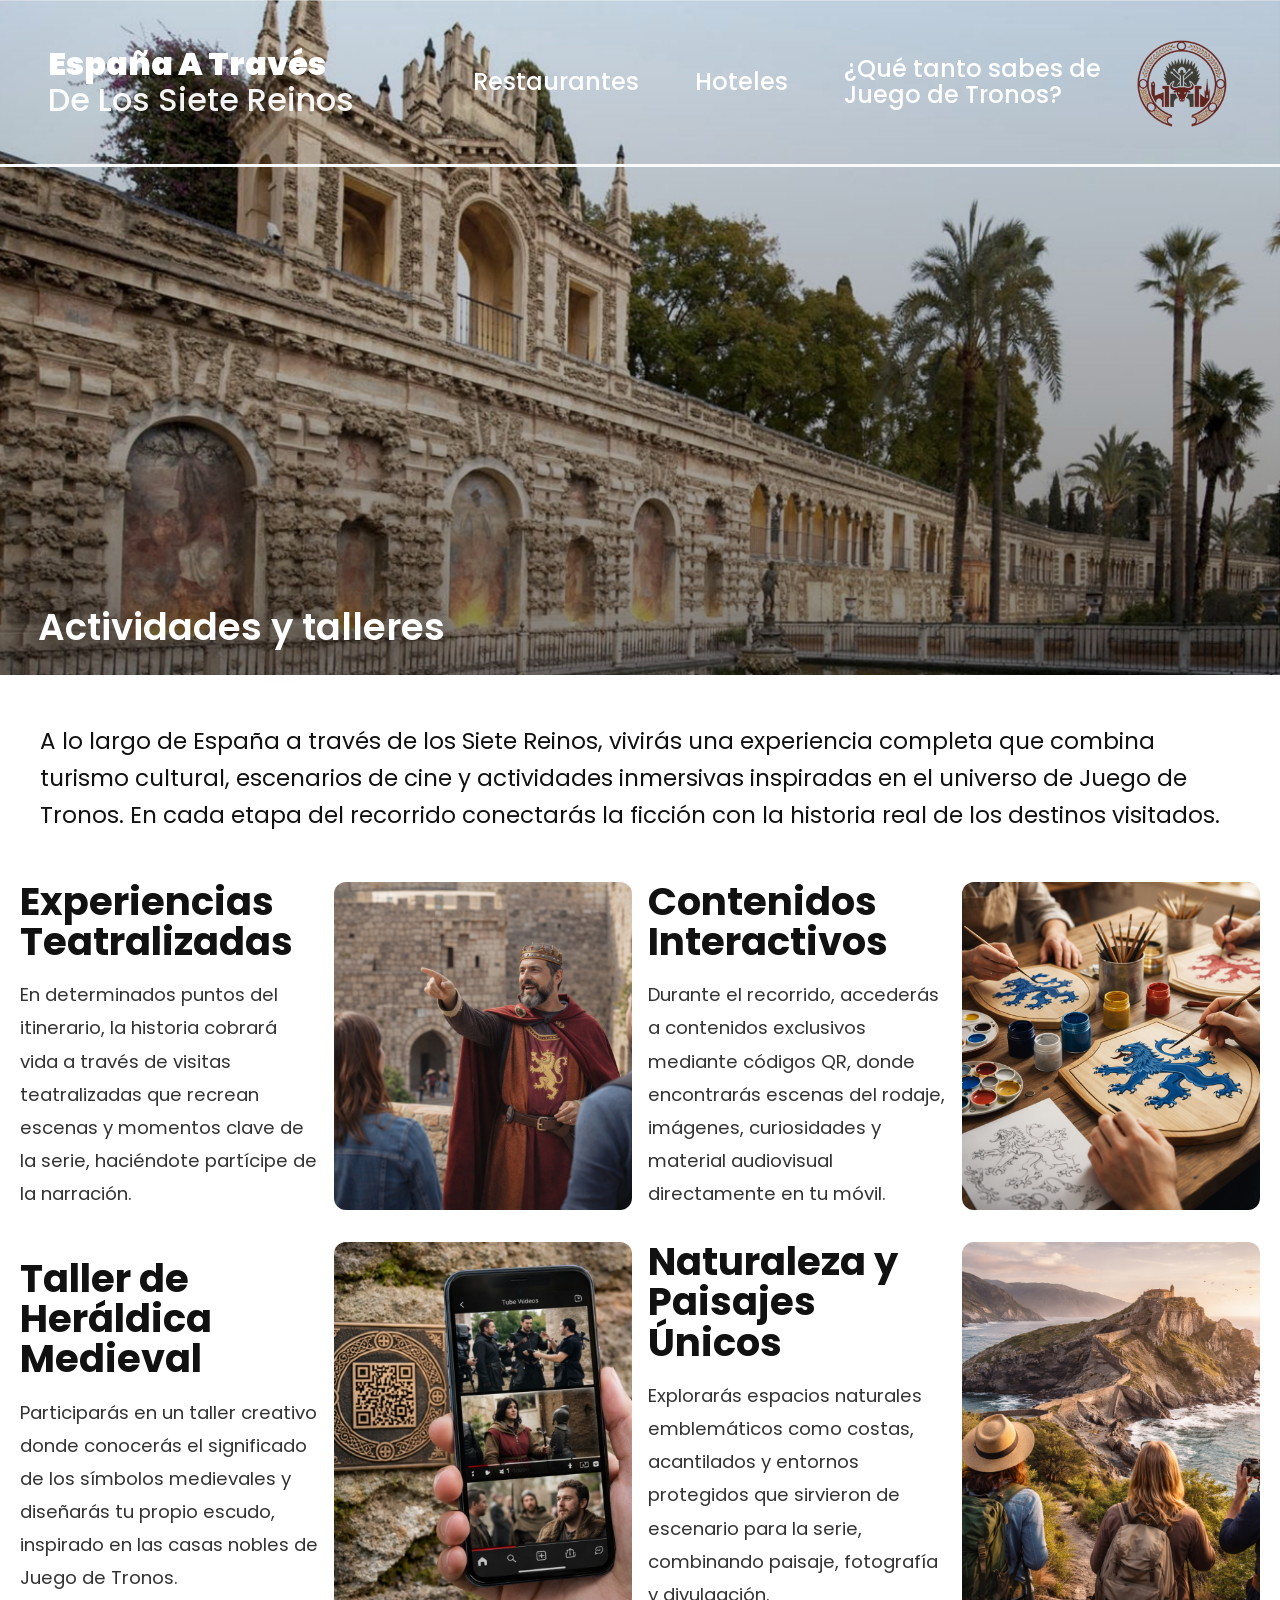
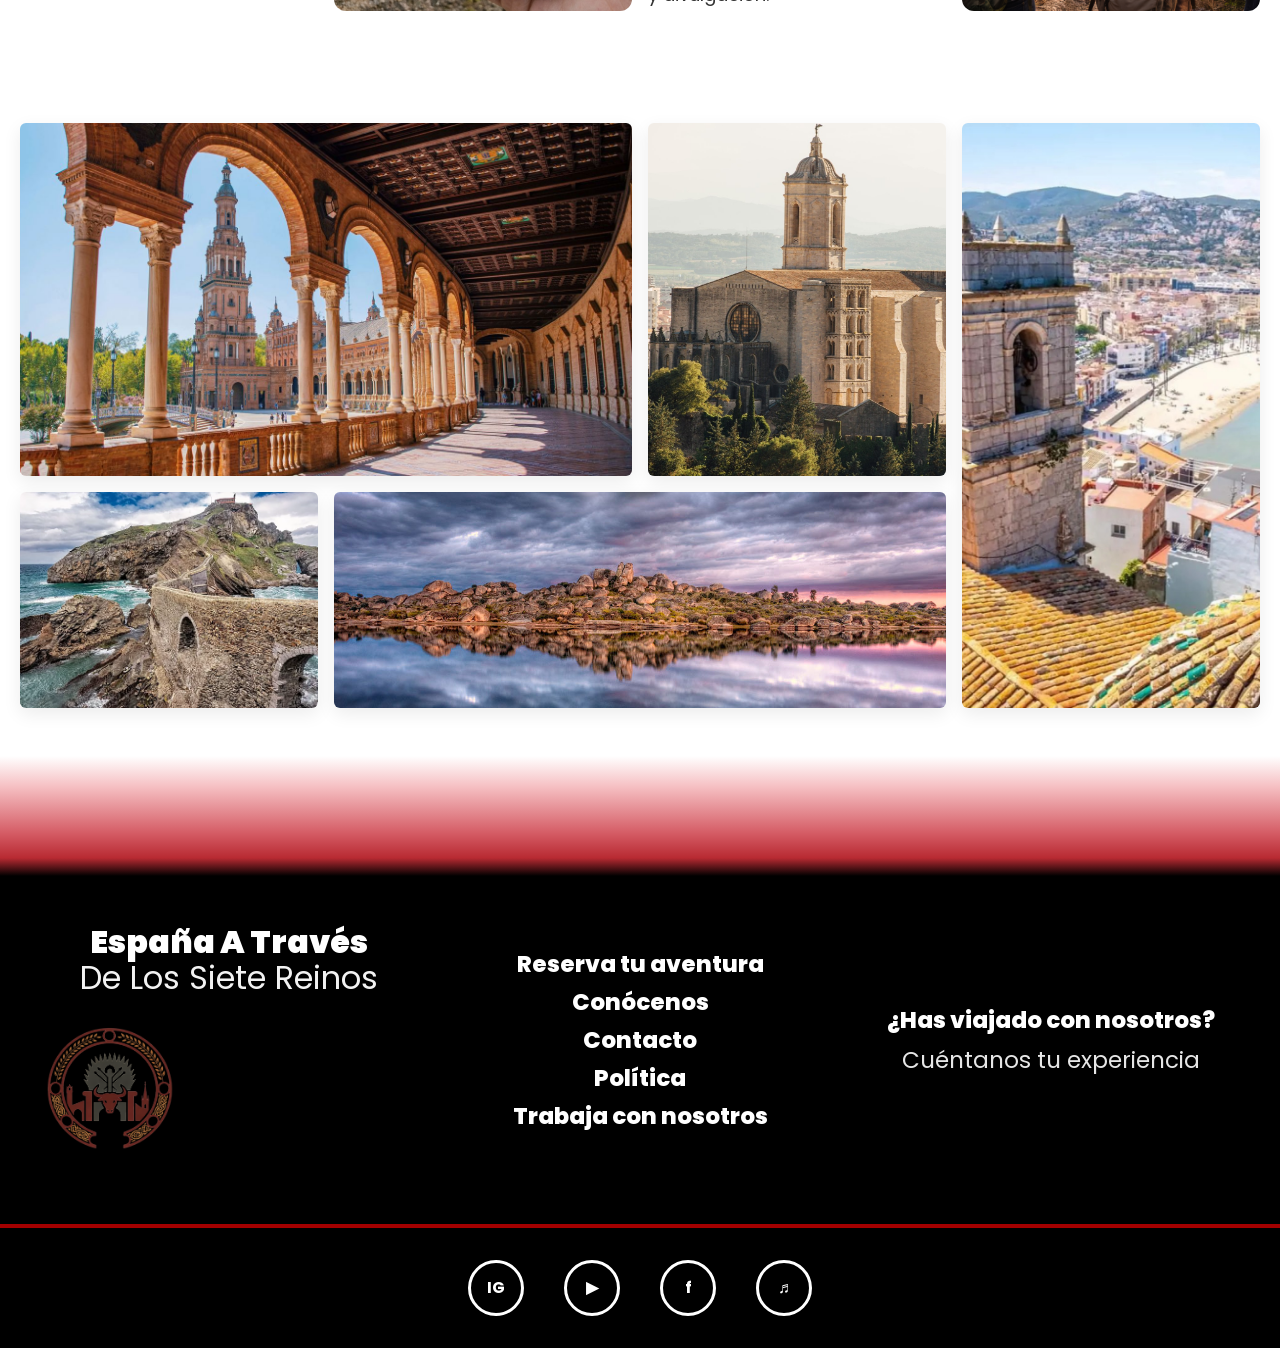
==== pages/talleres.html @ e5b80b10 "Una ciudad y talleres" ====
<!DOCTYPE html>
<html lang="es">

<head>
    <meta charset="UTF-8">
    <meta name="viewport" content="width=device-width, initial-scale=1.0">
    <title>Actividades y talleres</title>
    <link href="https://fonts.googleapis.com/css2?family=Poppins:wght@400;600;800;900&display=swap" rel="stylesheet">
    <link rel="stylesheet" href="../../styles/talleres.css">
    <link rel="icon" type="image/png" href="../../images/logo.png" />
</head>

<body>
    <header class="site-header">
        <div class="header-inner">
            <div class="brand">
                <span class="brandLarge">
                    España A Través<br>
                    <small class="branSmall">De Los Siete Reinos</small>
                </span>
            </div>
            <nav class="main-nav">
                <a href="#">Restaurantes</a>
                <a href="#">Hoteles</a>
                <a href="#" class="mainNavFix">¿Qué tanto sabes de Juego de Tronos?</a>
            </nav>

            <div class="logo-circle"><img src="../../images/logo.png" alt=""></div>
        </div>
    </header>
    <section class="hero" aria-label="Jardines históricos">
        <div class="hero-inner">
            <h1>Actividades y talleres</h1>
        </div>
    </section>
    <main class="intro">
        <p>
            A lo largo de España a través de los Siete Reinos, vivirás una experiencia completa que combina turismo cultural, escenarios de cine y actividades inmersivas inspiradas en el universo de Juego de Tronos. En cada etapa del recorrido conectarás la ficción con la historia real de los destinos visitados.
        </p>
        <section class="activities-section">
        <div class="activities-grid">
            <article class="activity-card activity-text">
                <h2>Experiencias Teatralizadas</h2>
                <p>En determinados puntos del itinerario, la historia cobrará vida a través de visitas teatralizadas que recrean escenas y momentos clave de la serie, haciéndote partícipe de la narración.</p>
            </article>
            <figure class="activity-card activity-image">
                <img src="../../images/actividades/teatros.png" alt="Experiencias teatralizadas">
            </figure>
              <article class="activity-card activity-text">
                <h2>Contenidos Interactivos</h2>
                <p>Durante el recorrido, accederás a contenidos exclusivos mediante códigos QR, donde encontrarás escenas del rodaje, imágenes, curiosidades y material audiovisual directamente en tu móvil.</p>
            </article>
            <figure class="activity-card activity-image">
                <img src="../../images/actividades/interactivos.png" alt="Contenidos interactivos" class="fixImage">
            </figure>
        </div>
        <div class="activities-grid reverse-grid">
            <article class="activity-card activity-text">
                <h2>Taller de Heráldica Medieval</h2>
                <p>Participarás en un taller creativo donde conocerás el significado de los símbolos medievales y diseñarás tu propio escudo, inspirado en las casas nobles de Juego de Tronos.</p>
            </article>
            <figure class="activity-card activity-image">
                <img src="../../images/actividades/heraldica.png" alt="Taller de heráldica medieval" class="fixImage">
            </figure>

             <article class="activity-card activity-text">
                <h2>Naturaleza y Paisajes Únicos</h2>
                <p>Explorarás espacios naturales emblemáticos como costas, acantilados y entornos protegidos que sirvieron de escenario para la serie, combinando paisaje, fotografía y divulgación.</p>
            </article>
            <figure class="activity-card activity-image">
                <img src="../../images/actividades/paisajes.png" alt="Naturaleza y paisajes únicos">
            </figure>
           
        </div>
    </section>
     <section class="gallery-section">
            <div class="gallery-grid">
                <figure class="gallery-item gallery-sevilla">
                    <img src="../../images/gallery/Sevilla%201.jpeg" alt="Sevilla">
                </figure>
                <figure class="gallery-item gallery-gerona">
                    <img src="../../images/gallery/Gerona%202.jpeg" alt="Gerona">
                </figure>
                <figure class="gallery-item gallery-castellon">
                    <img src="../../images/gallery/Castellon%203.jpeg" alt="Castellón">
                </figure>
                <figure class="gallery-item gallery-gaztelugatxe">
                    <img src="../../images/gallery/Gaxtelugatxe%204.jpeg" alt="Gaztelugatxe">
                </figure>
                <figure class="gallery-item gallery-caceres">
                    <img src="../../images/gallery/Caceres%205.jpeg" alt="Cáceres">
                </figure>
            </div>
        </section>
    </main>
 <!-- FOOTER -->
    <section class="site-footer" aria-label="Footer">
        <div class="footer-gradient" aria-hidden="true"></div>

        <footer class="footer-inner">
            <div class="footer-col footer-brand">
                <div class="brand">
                    <span class="brandLarge">España A Través<br><small class="branSmall">De Los Siete
                            Reinos</small></span>
                </div>
                <div class="logo-circle footer-logo"><img src="../../images/logo.png" alt=""></div>
            </div>

            <div class="footer-col footer-links">
                <ul>
                    <li>Reserva tu aventura</li>
                    <li>Conócenos</li>
                    <li>Contacto</li>
                    <li>Política</li>
                    <li>Trabaja con nosotros</li>
                </ul>
            </div>

            <div class="footer-col footer-cta">
                <h3>¿Has viajado con nosotros?</h3>
                <p>Cuéntanos tu experiencia</p>
            </div>
        </footer>

        <div class="footer-divider" role="presentation"></div>

        <div class="footer-social" aria-label="Redes sociales">
            <a class="social-icon" href="#" aria-hidden="true">IG</a>
            <a class="social-icon" href="#" aria-hidden="true">▶</a>
            <a class="social-icon" href="#" aria-hidden="true">f</a>
            <a class="social-icon" href="#" aria-hidden="true">♬</a>
        </div>
    </section>
    

    <script src="../../scripts/main.js" defer></script>
</body>

</html>
---- styles/talleres.css ----
:root {
    --white: #fff;
    --overlay-end: rgba(0, 0, 0, 0.45);
    --overlay-start: rgba(0, 0, 0, 0.00);
}

* {
    margin: 0;
    padding: 0;
    box-sizing: border-box;
    font-family: 'Poppins', Arial, sans-serif;
}

body {
    color: #111;
}

/* Cabecera */
.site-header {
    position: absolute;
    top: 0;
    left: 0;
    right: 0;
    z-index: 5;
    border-bottom: 3px solid #f8f9fb;
}

.header-inner {
    display: flex;
    justify-content: space-between;
    align-items: center;
    padding: 1.25rem 3rem;
    padding-top: 2rem;
    padding-bottom: 2rem;
    color: var(--white);
}

.main-nav {
    display: flex;
    gap: 3.5rem;
    margin-left: auto;
}

.main-nav a {
    color: var(--white);
    text-decoration: none;
    font-size: clamp(0.25rem, 2.5vw, 1.5rem);
    font-weight: 500;
    line-height: 1.1;
    align-self: center;
}

.mainNavFix {
    width: 18rem;
}

/* Portada */
.hero {
    position: relative;
    background-image: url("../images/hero.png");
    background-size: cover;
    background-position: center top;
    background-repeat: no-repeat;
    min-width: 100%;
    min-height: 100%;
}

.hero::before {
    content: "";
    position: absolute;
    inset: 0;
    background: linear-gradient(180deg, var(--overlay-start), var(--overlay-end));
    z-index: 1;
}

.hero-inner {
    position: relative;
    z-index: 2;
    display: flex;
    align-items: flex-end;
    min-height: 75vh;
    padding-left: clamp(0.5rem, 3vw, 3rem);
    padding-bottom: clamp(1rem, 3vh, 2.5rem);
}

.hero h1 {
    color: var(--white);
    text-shadow: 0 8px 24px rgba(0, 0, 0, 0.6);
    margin: 0;
    font-size: clamp(1.5rem, 2.9vw, 3rem);
    font-weight: 600;
    line-height: 1.1;
    max-width: 80vw;
}

.logo-circle {
    width: 100px;
    height: auto;
    border-radius: 50%;
    display: flex;
    align-items: center;
    justify-content: center;
    font-weight: 600;
}
.logo-circle img {
    width: 100%;
    height: auto;
    object-fit: contain;
    display: block;
}
/* Ajuste para titulo superior izquierda */
.brandLarge {
    font-size: clamp(1rem, 2.5vw, 2rem);
    font-weight: 900;
    line-height: 1.1;
}

.branSmall {
    font-size: clamp(1rem, 2.5vw, 2rem);
    font-weight: 500;
    line-height: 1.1;
    opacity: 0.95;
}
/*MAIN */
/* INTRO TEXT */
.intro {
    margin: 0 auto;
}

.intro p {
    font-size: clamp(1rem, 1.8vw, 3rem);
    line-height: 1.6;
    margin: 3rem 0;
    text-align: left;
    padding: 0 40px;
}

/* ACTIVIDADES Y TALLERES */
.activities-section {
    padding: 0rem 20px;
    margin: 0 auto;
    padding-bottom: 5rem;
}

.activities-grid {
    display: grid;
    grid-template-columns: repeat(4, minmax(0, 1fr));
    gap: 1rem;
    align-items: stretch;
    margin-bottom: 2rem;
}
.activity-text h2{
    font-size: clamp(1.75rem, 3vw, 2.5rem);
    margin-bottom: 1rem;
    line-height: 1.05;
}
.activity-text p {
    font-size: clamp(1rem, 1.6vw, 1.15rem);
    line-height: 1.8;
    color: #333;
    margin: 0;
    padding: 0;
}
.activity-image img {
    width: 100%;
    height: 100%;
    object-fit: cover;  /* muestra la imagen completa sin recortar */
    display: block;
    aspect-ratio: 4/3;
    overflow: hidden;
    border-radius: 12px;
}
.fixImage {
    object-fit: cover; /* recorta la imagen para llenar el contenedor */
    display: block;
    aspect-ratio: 4/3;
    overflow: hidden;
    flex-shrink: 0;
}

/* GALERÍA*/
.gallery-grid {
    margin: 0 auto;
    display: grid;
    grid-template-columns: repeat(8, 1fr);
    gap: 1rem;
    padding: 0 20px;
    padding-bottom: 3rem;
    align-items: stretch;
}

.gallery-sevilla {
    grid-column: 1 / span 4;
    grid-row: 1;
}

.gallery-gerona {
    grid-column: 5 / span 2;
    grid-row: 1;
}

.gallery-castellon {
    grid-column: 7 / span 2;
    grid-row: 1 / span 2;
}

.gallery-gaztelugatxe {
    grid-column: 1 / span 2;
    grid-row: 2;
}

.gallery-caceres {
    grid-column: 3 / span 4;
    grid-row: 2;
    align-self: stretch;
    height: 100%;
}

.gallery-item {
    height: 100%;
}

.gallery-item img {
    width: 100%;
    height: 100%;
    display: block;
    object-fit: cover;
    border-radius: 6px;
    box-shadow: 0 6px 18px rgba(0, 0, 0, 0.08);
}

/* Tamaños personalizados de cada uno */
.gallery-gerona img {
    height: 100%;
}

.gallery-castellon img {
    height: 100%;

}

.gallery-gaztelugatxe img {
    height: 100%;
}


@media (max-width: 900px) {
    .activities-grid {
        grid-template-columns: 1fr;
    }

    .activity-image {
        width: 100%;
    }
}




.activity-text {

    display: flex;
    flex-direction: column;
    justify-content: center;
}

.activity-text h2 {
    font-size: clamp(1.75rem, 3vw, 2.5rem);
    margin-bottom: 1rem;
    line-height: 1.05;
}

.activity-text p {
    font-size: clamp(1rem, 1.6vw, 1.15rem);
    line-height: 1.8;
    color: #333;
    margin: 0;
}

.activity-image {
    min-height: 320px;

}

.activity-image img {
    width: 100%;
    height: 100%;

    display: block;
}


/* FOOTER */
.site-footer {
    background: #000000;
    color: #fff;
}

/* banda superior con sombreado rojo (#b82a32) */
.footer-gradient {
    height: 120px;
    background: linear-gradient(to bottom,
            #fff 0%,
            #f6c1c4 25%,
            #d45a63 65%,
            #b82a32 85%,
            #000000 100%);
}

/* estructura principal del footer */
.footer-inner {
    display: flex;
    gap: 2rem;
    justify-content: space-between;
    align-items: center;
    padding: 3rem 40px;
    margin: 0 auto;
}

/* columnas */
.footer-col {
    flex: 1;
    min-width: 180px;
    justify-items: center;
    text-align: center;
}

/* Brand + logo (izquierda) */
.footer-brand .brandLarge {
    color: #fff;
}

.footer-brand .branSmall {
    margin-top: 0.25rem;
    font-weight: 400;
}

/* usar el mismo estilo de .logo-circle del header pero más grande */
.footer-logo {
    width: 140px;
    height: 140px;
    border-radius: 50%;
    display: flex;
    align-items: center;
    justify-content: center;
    color: #222;
    font-weight: 600;
    margin-top: 1.25rem;
}

/* links centrales */
.footer-links ul {
    list-style: none;
    text-align: center;
    padding: 0;
    margin: 0;
}

.footer-links li {
    font-weight: 800;
    margin: 0.25rem 0;
    color: #fff;
    font-size: clamp(0.9rem, 1.8vw, 1.5rem);
}

.footer-cta h3 {
    font-size: clamp(0.9rem, 1.8vw, 1.5rem);
    font-weight: 800;
    margin-bottom: 0.4rem;
}

.footer-cta p {
    margin: 0;
    opacity: 0.9;
    font-size: clamp(0.9rem, 1.8vw, 1.5rem);

}

/* línea divisoria (color #a30000) */
.footer-divider {
    margin: 1.25rem auto 0;
    border-top: 4px solid #a30000;
}

/* zona social */
.footer-social {
    display: flex;
    justify-content: center;
    gap: 2.5rem;
    padding: 0 20px;
    padding-top: 2rem;
    padding-bottom: 2rem;
}

/* iconos simples como círculos */
.social-icon {
    display: inline-flex;
    align-items: center;
    justify-content: center;
    width: 56px;
    height: 56px;
    border-radius: 50%;
    border: 3px solid #fff;
    color: #fff;
    text-decoration: none;
    font-weight: 700;
    background: transparent;
    box-shadow: 0 6px 18px rgba(0, 0, 0, 0.4);
}



/* Responsive */

@media (max-width:1158px) {
    .hero-inner {
        padding: 2rem;
        min-height: 60vh;
    }

    .main-nav {
        display: none;
    }

    .hero h1 {
        font-size: clamp(1.4rem, 5.5vw, );
    }

    .cards-container {
        grid-template-columns: 1fr;
        gap: 2rem;
    }

    .card {
        height: 250px;
    }

    .route-image .route-caption {
        position: static;
        display: inline-block;
        margin-top: 0.75rem;
        white-space: normal;
        box-shadow: none;
    }

}

@media (max-width: 950px) {
    .intro-section {
        padding: 2rem 20px;
    }

    .intro-content {
        grid-template-columns: 1fr;
        gap: 2rem;
    }
    .intro-image{
        margin:0 30px;
        width: 90%;
    }
    .intro-text p,
    .intro-text-full {
        text-align: left;
        margin: 0 !important;
    }

    .countries-Map {
        padding: 2rem 20px;
    }
    .footer-inner {
        flex-direction: column;
        align-items: center;
        padding: 2rem 20px;
        gap: 1.5rem;
    }

    .footer-brand {
        display: block;
        gap: 1rem;
        align-items: center;
    }

    .footer-links ul {
        text-align: left;
    }

    .footer-divider,
    .footer-social {
        margin-left: 20px;
        margin-right: 20px;
    }

    .footer-logo {
        width: 110px;
        height: 110px;
    }
}

@media (max-width: 960px) {
    .activities-grid,
    .reverse-grid {
        grid-template-columns: 1fr;
        direction: ltr;
    }

    .activity-card {
        min-height: auto;
    }

    .activity-image {
        min-height: 240px;
    }
}
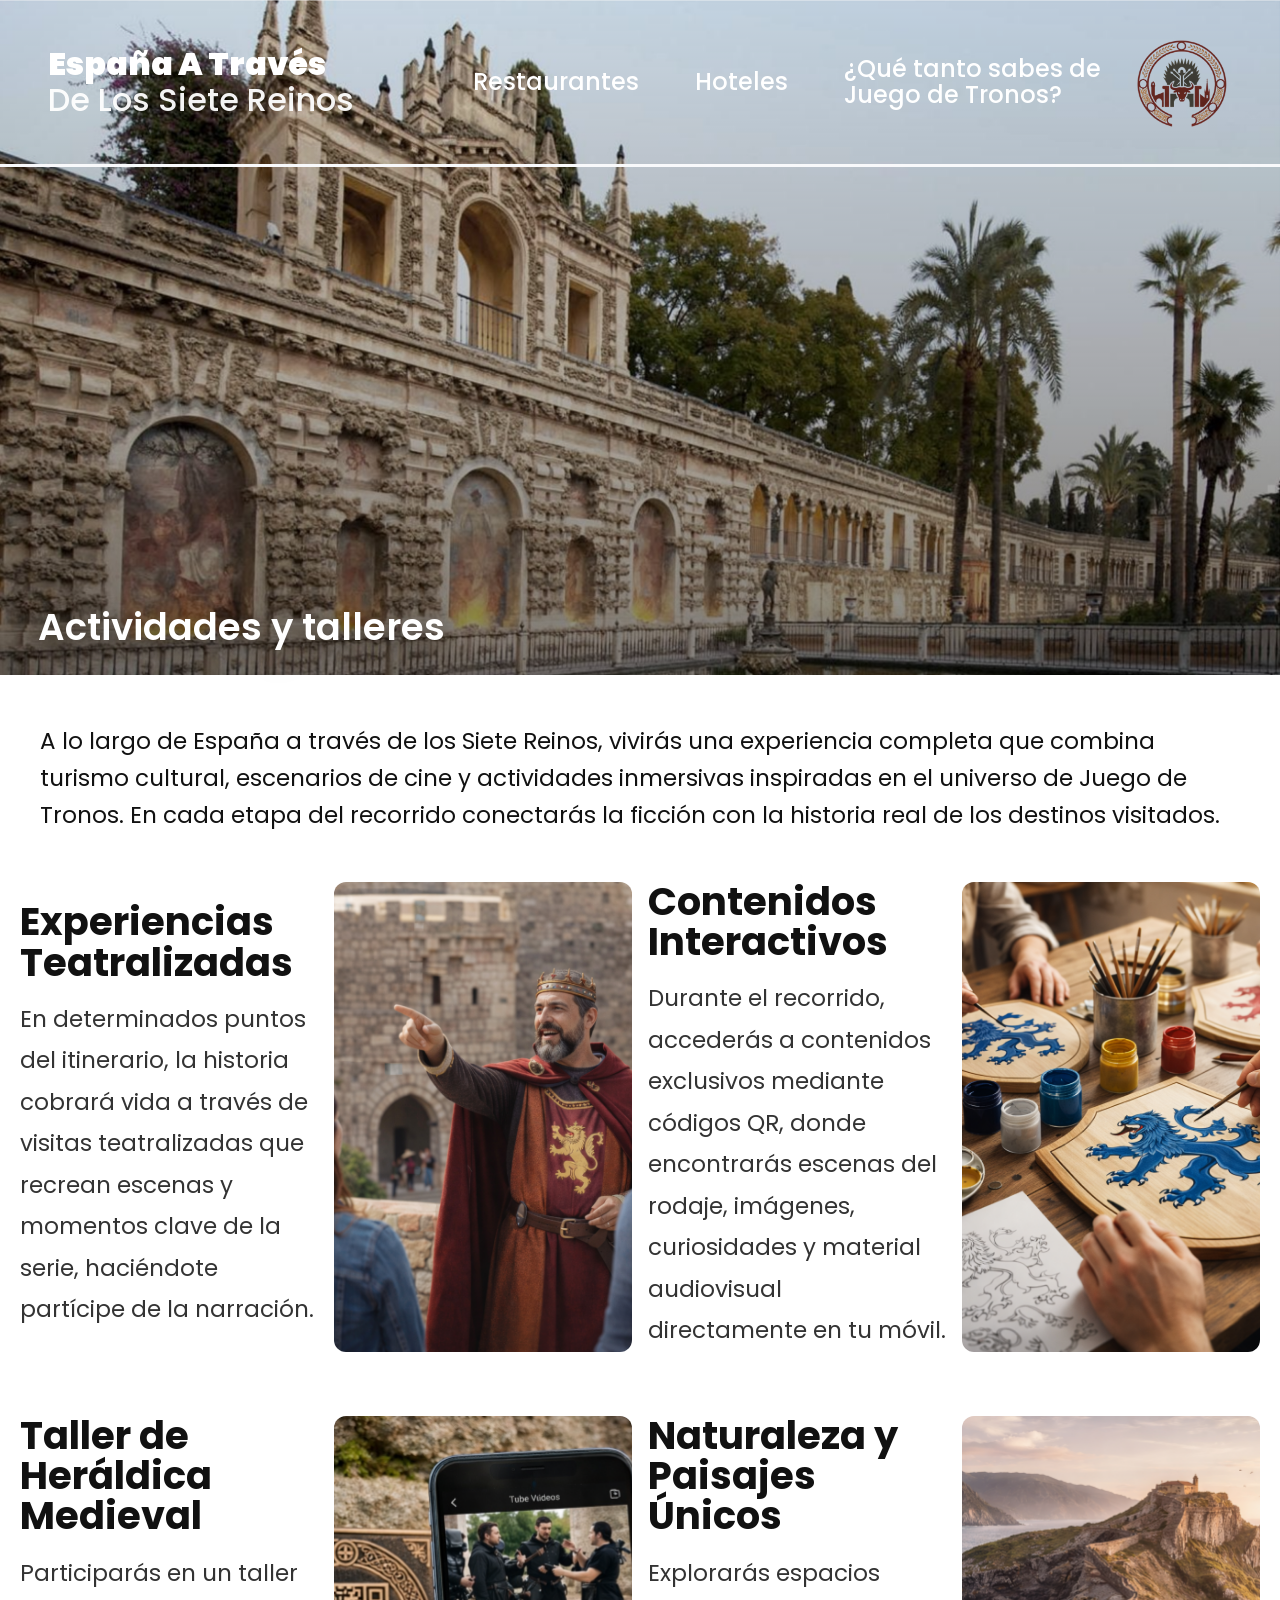
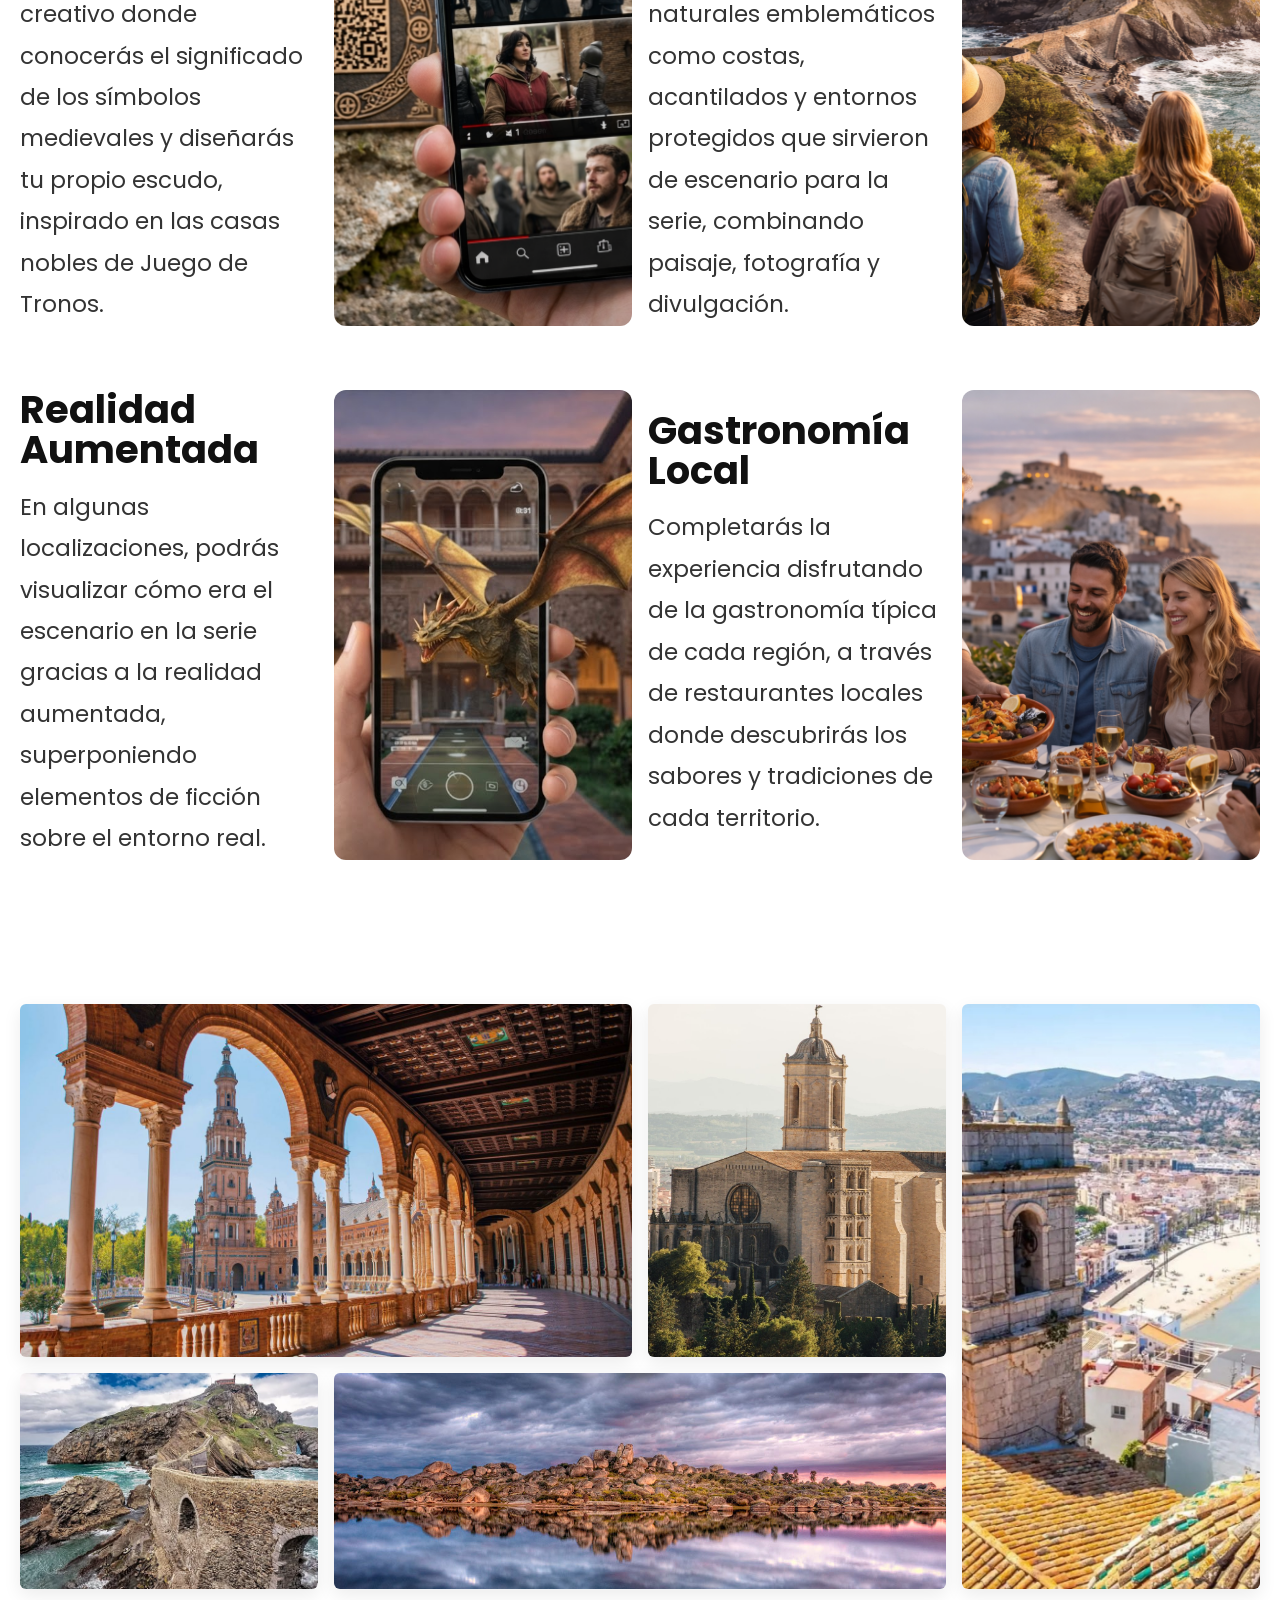
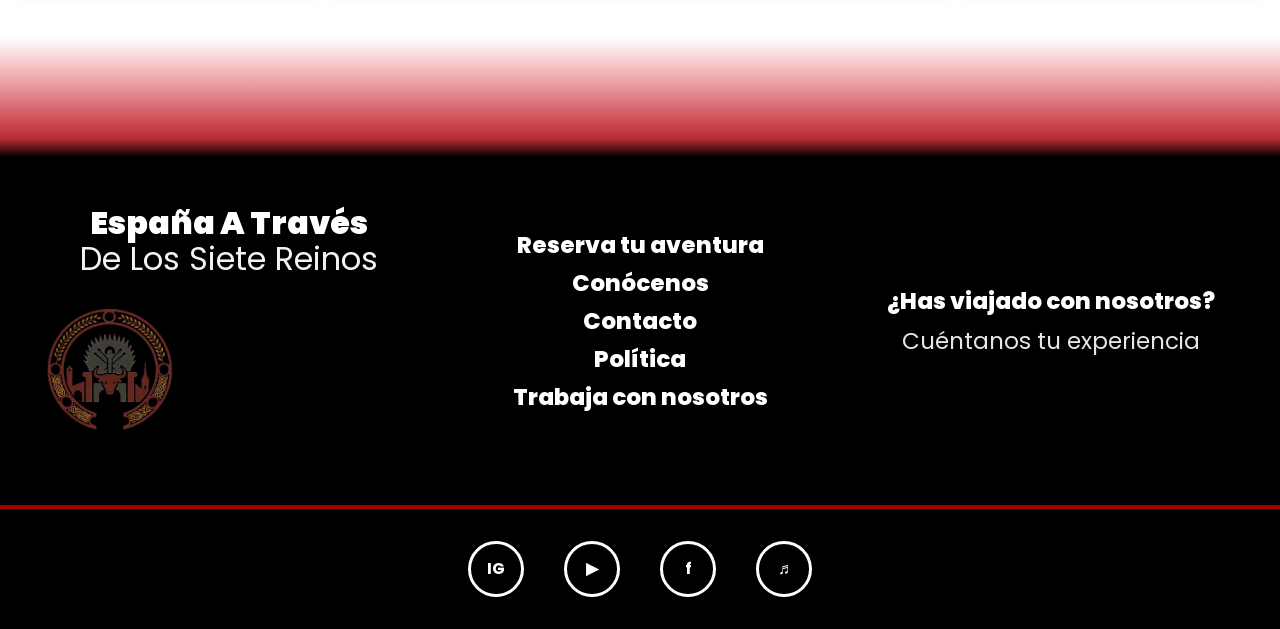
==== commit ac21e93e: "Todas las ciudades, navs, y talleres/tarifas. Queda revision de texto y ajustes menores." ====
--- a/pages/talleres.html
+++ b/pages/talleres.html
@@ -6,26 +6,26 @@
     <meta name="viewport" content="width=device-width, initial-scale=1.0">
     <title>Actividades y talleres</title>
     <link href="https://fonts.googleapis.com/css2?family=Poppins:wght@400;600;800;900&display=swap" rel="stylesheet">
-    <link rel="stylesheet" href="../../styles/talleres.css">
-    <link rel="icon" type="image/png" href="../../images/logo.png" />
+    <link rel="stylesheet" href="../styles/talleres.css">
+    <link rel="icon" type="image/png" href="../images/logo.png" />
 </head>
 
 <body>
     <header class="site-header">
         <div class="header-inner">
-            <div class="brand">
+            <div class="brandTalleres">
                 <span class="brandLarge">
                     España A Través<br>
                     <small class="branSmall">De Los Siete Reinos</small>
                 </span>
             </div>
             <nav class="main-nav">
-                <a href="#">Restaurantes</a>
-                <a href="#">Hoteles</a>
+                <a href="nav/restaurantes.html">Restaurantes</a>
+                <a href="nav/hoteles.html">Hoteles</a>
                 <a href="#" class="mainNavFix">¿Qué tanto sabes de Juego de Tronos?</a>
             </nav>
 
-            <div class="logo-circle"><img src="../../images/logo.png" alt=""></div>
+            <a href="../index.html" class="logo-circle"><div class="logo-circle"><img src="../images/logo.png" alt=""></div></a>
         </div>
     </header>
     <section class="hero" aria-label="Jardines históricos">
@@ -44,14 +44,14 @@
                 <p>En determinados puntos del itinerario, la historia cobrará vida a través de visitas teatralizadas que recrean escenas y momentos clave de la serie, haciéndote partícipe de la narración.</p>
             </article>
             <figure class="activity-card activity-image">
-                <img src="../../images/actividades/teatros.png" alt="Experiencias teatralizadas">
+                <img src="../images/actividades/teatros.png" alt="Experiencias teatralizadas">
             </figure>
               <article class="activity-card activity-text">
                 <h2>Contenidos Interactivos</h2>
                 <p>Durante el recorrido, accederás a contenidos exclusivos mediante códigos QR, donde encontrarás escenas del rodaje, imágenes, curiosidades y material audiovisual directamente en tu móvil.</p>
             </article>
             <figure class="activity-card activity-image">
-                <img src="../../images/actividades/interactivos.png" alt="Contenidos interactivos" class="fixImage">
+                <img src="../images/actividades/interactivos.png" alt="Contenidos interactivos" class="fixImage">
             </figure>
         </div>
         <div class="activities-grid reverse-grid">
@@ -60,7 +60,7 @@
                 <p>Participarás en un taller creativo donde conocerás el significado de los símbolos medievales y diseñarás tu propio escudo, inspirado en las casas nobles de Juego de Tronos.</p>
             </article>
             <figure class="activity-card activity-image">
-                <img src="../../images/actividades/heraldica.png" alt="Taller de heráldica medieval" class="fixImage">
+                <img src="../images/actividades/heraldica.png" alt="Taller de heráldica medieval" class="fixImage">
             </figure>
 
              <article class="activity-card activity-text">
@@ -68,27 +68,53 @@
                 <p>Explorarás espacios naturales emblemáticos como costas, acantilados y entornos protegidos que sirvieron de escenario para la serie, combinando paisaje, fotografía y divulgación.</p>
             </article>
             <figure class="activity-card activity-image">
-                <img src="../../images/actividades/paisajes.png" alt="Naturaleza y paisajes únicos">
+                <img src="../images/actividades/paisajes.png" alt="Naturaleza y paisajes únicos">
             </figure>
-           
+        </div>
+        <div class="activities-grid">
+            <article class="activity-card activity-text">
+                <h2>Realidad Aumentada</h2>
+                <p>En algunas localizaciones, podrás visualizar cómo era el escenario en la serie gracias a la realidad aumentada, superponiendo elementos de ficción sobre el entorno real.</p>
+            </article>
+            <figure class="activity-card activity-image">
+                <img src="../images/actividades/realidad.png" alt="Realidad aumentada">
+            </figure>
+            <article class="activity-card activity-text">
+                <h2>Gastronomía Local</h2>
+                <p>Completarás la experiencia disfrutando de la gastronomía típica de cada región, a través de restaurantes locales donde descubrirás los sabores y tradiciones de cada territorio.</p>
+            </article>
+            <figure class="activity-card activity-image">
+                <img src="../images/actividades/gastronomia.png" alt="Gastronomía local">
+            </figure>
+        </div>
         </div>
     </section>
      <section class="gallery-section">
             <div class="gallery-grid">
                 <figure class="gallery-item gallery-sevilla">
-                    <img src="../../images/gallery/Sevilla%201.jpeg" alt="Sevilla">
+                    <a href="cities/sevilla.html">
+                    <img src="../images/gallery/Sevilla%201.jpeg" alt="Sevilla">
+                    </a>
                 </figure>
                 <figure class="gallery-item gallery-gerona">
-                    <img src="../../images/gallery/Gerona%202.jpeg" alt="Gerona">
+                    <a href="cities/gerona.html">
+                    <img src="../images/gallery/Gerona%202.jpeg" alt="Gerona">
+                    </a>
                 </figure>
                 <figure class="gallery-item gallery-castellon">
-                    <img src="../../images/gallery/Castellon%203.jpeg" alt="Castellón">
+                    <a href="cities/castellon.html">
+                    <img src="../images/gallery/Castellon%203.jpeg" alt="Castellón">
+                    </a>
                 </figure>
                 <figure class="gallery-item gallery-gaztelugatxe">
-                    <img src="../../images/gallery/Gaxtelugatxe%204.jpeg" alt="Gaztelugatxe">
+                    <a href="cities/bilbao.html">
+                    <img src="../images/gallery/Gaxtelugatxe%204.jpeg" alt="Gaztelugatxe">
+                    </a>
                 </figure>
                 <figure class="gallery-item gallery-caceres">
-                    <img src="../../images/gallery/Caceres%205.jpeg" alt="Cáceres">
+                    <a href="cities/caceres.html">
+                    <img src="../images/gallery/Caceres%205.jpeg" alt="Cáceres">
+                    </a>
                 </figure>
             </div>
         </section>
@@ -103,7 +129,7 @@
                     <span class="brandLarge">España A Través<br><small class="branSmall">De Los Siete
                             Reinos</small></span>
                 </div>
-                <div class="logo-circle footer-logo"><img src="../../images/logo.png" alt=""></div>
+                <div class="logo-circle footer-logo"><img src="../images/logo.png" alt=""></div>
             </div>
 
             <div class="footer-col footer-links">
@@ -133,7 +159,7 @@
     </section>
     
 
-    <script src="../../scripts/main.js" defer></script>
+    <script src="../scripts/main.js" defer></script>
 </body>
 
 </html>
--- a/styles/talleres.css
+++ b/styles/talleres.css
@@ -102,12 +102,14 @@
     justify-content: center;
     font-weight: 600;
 }
+
 .logo-circle img {
     width: 100%;
     height: auto;
     object-fit: contain;
     display: block;
 }
+
 /* Ajuste para titulo superior izquierda */
 .brandLarge {
     font-size: clamp(1rem, 2.5vw, 2rem);
@@ -121,6 +123,7 @@
     line-height: 1.1;
     opacity: 0.95;
 }
+
 /*MAIN */
 /* INTRO TEXT */
 .intro {
@@ -147,31 +150,37 @@
     grid-template-columns: repeat(4, minmax(0, 1fr));
     gap: 1rem;
     align-items: stretch;
-    margin-bottom: 2rem;
-}
-.activity-text h2{
+    margin-bottom: 4rem;
+}
+
+.activity-text h2 {
     font-size: clamp(1.75rem, 3vw, 2.5rem);
     margin-bottom: 1rem;
     line-height: 1.05;
 }
+
 .activity-text p {
-    font-size: clamp(1rem, 1.6vw, 1.15rem);
+    font-size: clamp(0.875rem, 1.8vw, 1.5rem);
     line-height: 1.8;
     color: #333;
     margin: 0;
     padding: 0;
 }
+
 .activity-image img {
     width: 100%;
     height: 100%;
-    object-fit: cover;  /* muestra la imagen completa sin recortar */
+    object-fit: cover;
+    /* muestra la imagen completa sin recortar */
     display: block;
     aspect-ratio: 4/3;
     overflow: hidden;
     border-radius: 12px;
 }
+
 .fixImage {
-    object-fit: cover; /* recorta la imagen para llenar el contenedor */
+    object-fit: cover;
+    /* recorta la imagen para llenar el contenedor */
     display: block;
     aspect-ratio: 4/3;
     overflow: hidden;
@@ -244,15 +253,7 @@
 }
 
 
-@media (max-width: 900px) {
-    .activities-grid {
-        grid-template-columns: 1fr;
-    }
-
-    .activity-image {
-        width: 100%;
-    }
-}
+
 
 
 
@@ -271,7 +272,7 @@
 }
 
 .activity-text p {
-    font-size: clamp(1rem, 1.6vw, 1.15rem);
+    font-size: clamp(0.875rem, 1.8vw, 1.5rem);
     line-height: 1.8;
     color: #333;
     margin: 0;
@@ -445,28 +446,36 @@
 
 }
 
+
 @media (max-width: 950px) {
+
+    .activities-grid,
+    .reverse-grid {
+        grid-template-columns: 1fr;
+        direction: ltr;
+    }
+
+    .activity-card {
+        min-height: auto;
+    }
+    .activity-text h2{
+        text-align: center;
+    }
+
+    .activity-image {
+        min-height: 240px;
+        width: 100%;
+    }
+
     .intro-section {
         padding: 2rem 20px;
     }
 
-    .intro-content {
-        grid-template-columns: 1fr;
-        gap: 2rem;
-    }
-    .intro-image{
-        margin:0 30px;
+    .intro-image {
+        margin: 0 30px;
         width: 90%;
     }
-    .intro-text p,
-    .intro-text-full {
-        text-align: left;
-        margin: 0 !important;
-    }
-
-    .countries-Map {
-        padding: 2rem 20px;
-    }
+
     .footer-inner {
         flex-direction: column;
         align-items: center;
@@ -494,21 +503,4 @@
         width: 110px;
         height: 110px;
     }
-}
-
-@media (max-width: 960px) {
-    .activities-grid,
-    .reverse-grid {
-        grid-template-columns: 1fr;
-        direction: ltr;
-    }
-
-    .activity-card {
-        min-height: auto;
-    }
-
-    .activity-image {
-        min-height: 240px;
-    }
-}
-
+}
